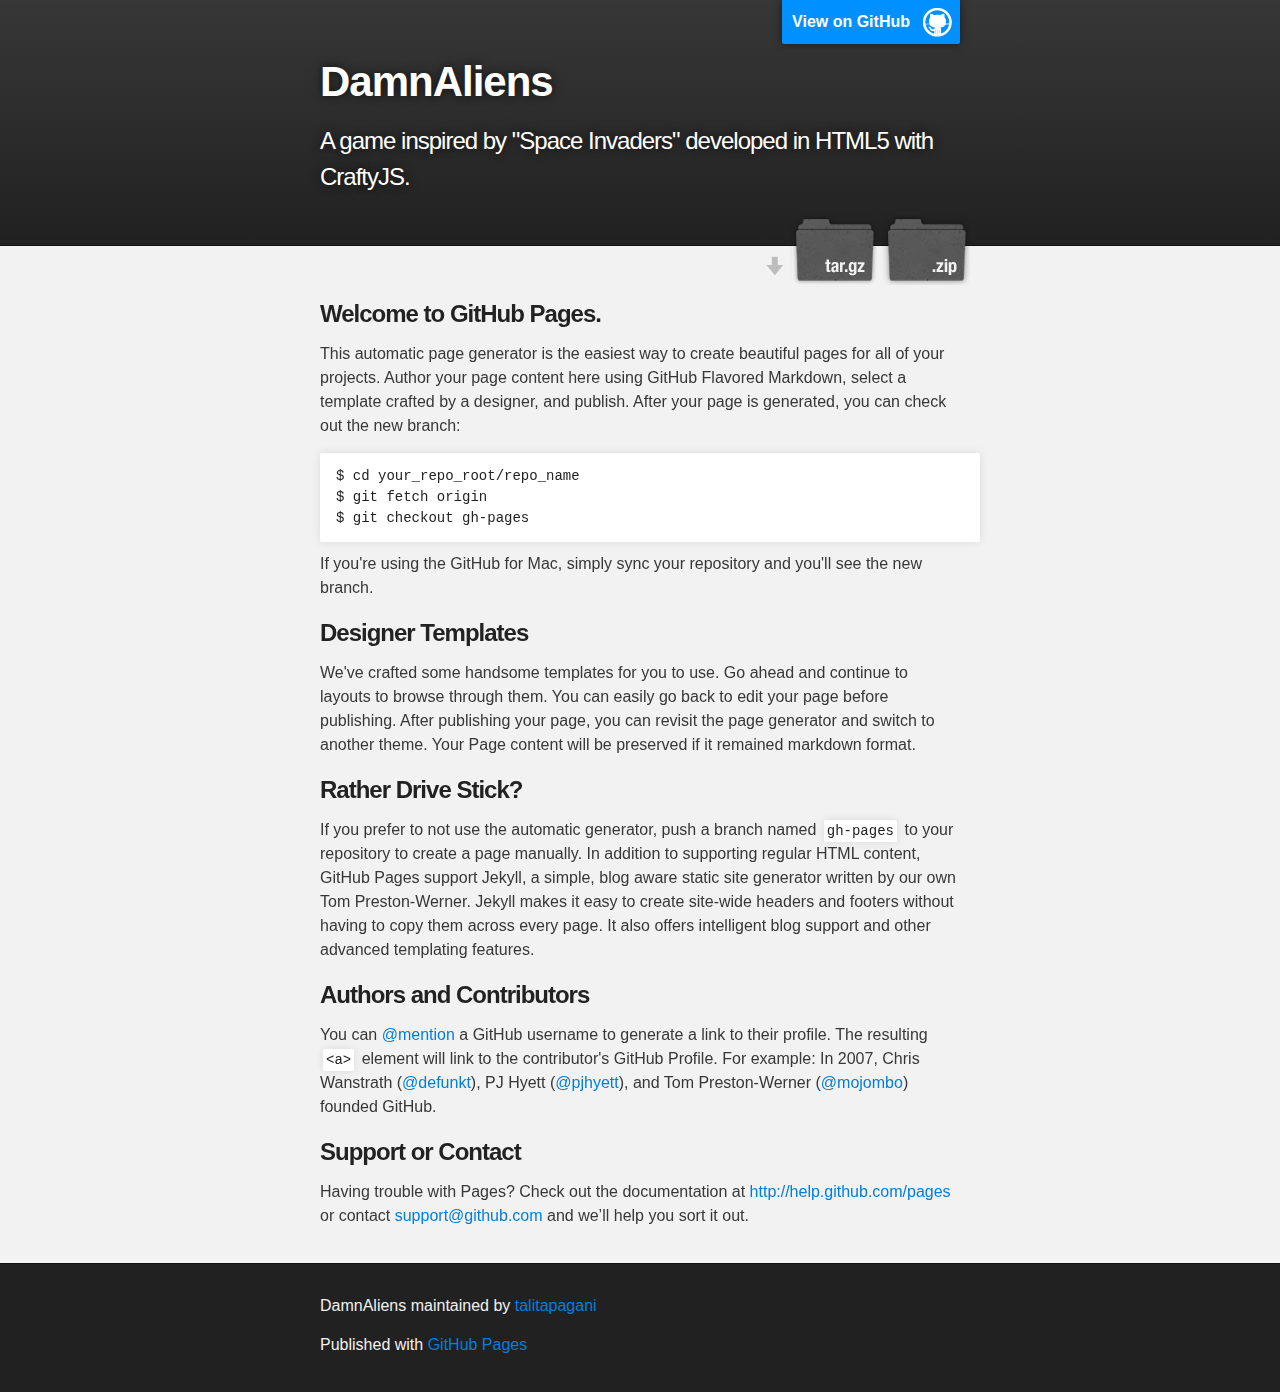
==== index.html @ 2551fc37 "Create gh-pages branch via GitHub" ====
<!DOCTYPE html>
<html>

  <head>
    <meta charset='utf-8' />
    <meta http-equiv="X-UA-Compatible" content="chrome=1" />
    <meta name="description" content="DamnAliens : A game inspired by &quot;Space Invaders&quot; developed in HTML5 with CraftyJS." />

    <link rel="stylesheet" type="text/css" media="screen" href="stylesheets/stylesheet.css">

    <title>DamnAliens</title>
  </head>

  <body>

    <!-- HEADER -->
    <div id="header_wrap" class="outer">
        <header class="inner">
          <a id="forkme_banner" href="https://github.com/talitapagani/DamnAliens">View on GitHub</a>

          <h1 id="project_title">DamnAliens</h1>
          <h2 id="project_tagline">A game inspired by &quot;Space Invaders&quot; developed in HTML5 with CraftyJS.</h2>

            <section id="downloads">
              <a class="zip_download_link" href="https://github.com/talitapagani/DamnAliens/zipball/master">Download this project as a .zip file</a>
              <a class="tar_download_link" href="https://github.com/talitapagani/DamnAliens/tarball/master">Download this project as a tar.gz file</a>
            </section>
        </header>
    </div>

    <!-- MAIN CONTENT -->
    <div id="main_content_wrap" class="outer">
      <section id="main_content" class="inner">
        <h3>Welcome to GitHub Pages.</h3>

<p>This automatic page generator is the easiest way to create beautiful pages for all of your projects. Author your page content here using GitHub Flavored Markdown, select a template crafted by a designer, and publish. After your page is generated, you can check out the new branch:</p>

<pre><code>$ cd your_repo_root/repo_name
$ git fetch origin
$ git checkout gh-pages
</code></pre>

<p>If you're using the GitHub for Mac, simply sync your repository and you'll see the new branch.</p>

<h3>Designer Templates</h3>

<p>We've crafted some handsome templates for you to use. Go ahead and continue to layouts to browse through them. You can easily go back to edit your page before publishing. After publishing your page, you can revisit the page generator and switch to another theme. Your Page content will be preserved if it remained markdown format.</p>

<h3>Rather Drive Stick?</h3>

<p>If you prefer to not use the automatic generator, push a branch named <code>gh-pages</code> to your repository to create a page manually. In addition to supporting regular HTML content, GitHub Pages support Jekyll, a simple, blog aware static site generator written by our own Tom Preston-Werner. Jekyll makes it easy to create site-wide headers and footers without having to copy them across every page. It also offers intelligent blog support and other advanced templating features.</p>

<h3>Authors and Contributors</h3>

<p>You can <a href="https://github.com/blog/821" class="user-mention">@mention</a> a GitHub username to generate a link to their profile. The resulting <code>&lt;a&gt;</code> element will link to the contributor's GitHub Profile. For example: In 2007, Chris Wanstrath (<a href="https://github.com/defunkt" class="user-mention">@defunkt</a>), PJ Hyett (<a href="https://github.com/pjhyett" class="user-mention">@pjhyett</a>), and Tom Preston-Werner (<a href="https://github.com/mojombo" class="user-mention">@mojombo</a>) founded GitHub.</p>

<h3>Support or Contact</h3>

<p>Having trouble with Pages? Check out the documentation at <a href="http://help.github.com/pages">http://help.github.com/pages</a> or contact <a href="mailto:support@github.com">support@github.com</a> and we’ll help you sort it out.</p>
      </section>
    </div>

    <!-- FOOTER  -->
    <div id="footer_wrap" class="outer">
      <footer class="inner">
        <p class="copyright">DamnAliens maintained by <a href="https://github.com/talitapagani">talitapagani</a></p>
        <p>Published with <a href="http://pages.github.com">GitHub Pages</a></p>
      </footer>
    </div>

    

  </body>
</html>
---- stylesheets/stylesheet.css ----
/*******************************************************************************
Slate Theme for Github Pages
by Jason Costello, @jsncostello
*******************************************************************************/

@import url(pygment_trac.css);

/*******************************************************************************
MeyerWeb Reset
*******************************************************************************/

html, body, div, span, applet, object, iframe,
h1, h2, h3, h4, h5, h6, p, blockquote, pre,
a, abbr, acronym, address, big, cite, code,
del, dfn, em, img, ins, kbd, q, s, samp,
small, strike, strong, sub, sup, tt, var,
b, u, i, center,
dl, dt, dd, ol, ul, li,
fieldset, form, label, legend,
table, caption, tbody, tfoot, thead, tr, th, td,
article, aside, canvas, details, embed,
figure, figcaption, footer, header, hgroup,
menu, nav, output, ruby, section, summary,
time, mark, audio, video {
  margin: 0;
  padding: 0;
  border: 0;
  font: inherit;
  vertical-align: baseline;
}

/* HTML5 display-role reset for older browsers */
article, aside, details, figcaption, figure,
footer, header, hgroup, menu, nav, section {
  display: block;
}

ol, ul {
  list-style: none;
}

blockquote, q {
}

table {
  border-collapse: collapse;
  border-spacing: 0;
}

a:focus {
  outline: none;
}

/*******************************************************************************
Theme Styles
*******************************************************************************/

body {
  box-sizing: border-box;
  color:#373737;
  background: #212121;
  font-size: 16px;
  font-family: 'Myriad Pro', Calibri, Helvetica, Arial, sans-serif;
  line-height: 1.5;
  -webkit-font-smoothing: antialiased;
}

h1, h2, h3, h4, h5, h6 {
  margin: 10px 0;
  font-weight: 700;
  color:#222222;
  font-family: 'Lucida Grande', 'Calibri', Helvetica, Arial, sans-serif;
  letter-spacing: -1px;
}

h1 {
  font-size: 36px;
  font-weight: 700;
}

h2 {
  padding-bottom: 10px;
  font-size: 32px;
  background: url('../images/bg_hr.png') repeat-x bottom;
}

h3 {
  font-size: 24px;
}

h4 {
  font-size: 21px;
}

h5 {
  font-size: 18px;
}

h6 {
  font-size: 16px;
}

p {
  margin: 10px 0 15px 0;
}

footer p {
  color: #f2f2f2;
}

a {
  text-decoration: none;
  color: #007edf;
  text-shadow: none;

  transition: color 0.5s ease;
  transition: text-shadow 0.5s ease;
  -webkit-transition: color 0.5s ease;
  -webkit-transition: text-shadow 0.5s ease;
  -moz-transition: color 0.5s ease;
  -moz-transition: text-shadow 0.5s ease;
  -o-transition: color 0.5s ease;
  -o-transition: text-shadow 0.5s ease;
  -ms-transition: color 0.5s ease;
  -ms-transition: text-shadow 0.5s ease;
}

#main_content a:hover {
  color: #0069ba;
  text-shadow: #0090ff 0px 0px 2px;
}

footer a:hover {
  color: #43adff;
  text-shadow: #0090ff 0px 0px 2px;
}

em {
  font-style: italic;
}

strong {
  font-weight: bold;
}

img {
  position: relative;
  margin: 0 auto;
  max-width: 739px;
  padding: 5px;
  margin: 10px 0 10px 0;
  border: 1px solid #ebebeb;

  box-shadow: 0 0 5px #ebebeb;
  -webkit-box-shadow: 0 0 5px #ebebeb;
  -moz-box-shadow: 0 0 5px #ebebeb;
  -o-box-shadow: 0 0 5px #ebebeb;
  -ms-box-shadow: 0 0 5px #ebebeb;
}

pre, code {
  width: 100%;
  color: #222;
  background-color: #fff;

  font-family: Monaco, "Bitstream Vera Sans Mono", "Lucida Console", Terminal, monospace;
  font-size: 14px;

  border-radius: 2px;
  -moz-border-radius: 2px;
  -webkit-border-radius: 2px;



}

pre {
  width: 100%;
  padding: 10px;
  box-shadow: 0 0 10px rgba(0,0,0,.1);
  overflow: auto;
}

code {
  padding: 3px;
  margin: 0 3px;
  box-shadow: 0 0 10px rgba(0,0,0,.1);
}

pre code {
  display: block;
  box-shadow: none;
}

blockquote {
  color: #666;
  margin-bottom: 20px;
  padding: 0 0 0 20px;
  border-left: 3px solid #bbb;
}

ul, ol, dl {
  margin-bottom: 15px
}

ul li {
  list-style: inside;
  padding-left: 20px;
}

ol li {
  list-style: decimal inside;
  padding-left: 20px;
}

dl dt {
  font-weight: bold;
}

dl dd {
  padding-left: 20px;
  font-style: italic;
}

dl p {
  padding-left: 20px;
  font-style: italic;
}

hr {
  height: 1px;
  margin-bottom: 5px;
  border: none;
  background: url('../images/bg_hr.png') repeat-x center;
}

table {
  border: 1px solid #373737;
  margin-bottom: 20px;
  text-align: left;
 }

th {
  font-family: 'Lucida Grande', 'Helvetica Neue', Helvetica, Arial, sans-serif;
  padding: 10px;
  background: #373737;
  color: #fff;
 }

td {
  padding: 10px;
  border: 1px solid #373737;
 }

form {
  background: #f2f2f2;
  padding: 20px;
}

img {
  width: 100%;
  max-width: 100%;
}

/*******************************************************************************
Full-Width Styles
*******************************************************************************/

.outer {
  width: 100%;
}

.inner {
  position: relative;
  max-width: 640px;
  padding: 20px 10px;
  margin: 0 auto;
}

#forkme_banner {
  display: block;
  position: absolute;
  top:0;
  right: 10px;
  z-index: 10;
  padding: 10px 50px 10px 10px;
  color: #fff;
  background: url('../images/blacktocat.png') #0090ff no-repeat 95% 50%;
  font-weight: 700;
  box-shadow: 0 0 10px rgba(0,0,0,.5);
  border-bottom-left-radius: 2px;
  border-bottom-right-radius: 2px;
}

#header_wrap {
  background: #212121;
  background: -moz-linear-gradient(top, #373737, #212121);
  background: -webkit-linear-gradient(top, #373737, #212121);
  background: -ms-linear-gradient(top, #373737, #212121);
  background: -o-linear-gradient(top, #373737, #212121);
  background: linear-gradient(top, #373737, #212121);
}

#header_wrap .inner {
  padding: 50px 10px 30px 10px;
}

#project_title {
  margin: 0;
  color: #fff;
  font-size: 42px;
  font-weight: 700;
  text-shadow: #111 0px 0px 10px;
}

#project_tagline {
  color: #fff;
  font-size: 24px;
  font-weight: 300;
  background: none;
  text-shadow: #111 0px 0px 10px;
}

#downloads {
  position: absolute;
  width: 210px;
  z-index: 10;
  bottom: -40px;
  right: 0;
  height: 70px;
  background: url('../images/icon_download.png') no-repeat 0% 90%;
}

.zip_download_link {
  display: block;
  float: right;
  width: 90px;
  height:70px;
  text-indent: -5000px;
  overflow: hidden;
  background: url(../images/sprite_download.png) no-repeat bottom left;
}

.tar_download_link {
  display: block;
  float: right;
  width: 90px;
  height:70px;
  text-indent: -5000px;
  overflow: hidden;
  background: url(../images/sprite_download.png) no-repeat bottom right;
  margin-left: 10px;
}

.zip_download_link:hover {
  background: url(../images/sprite_download.png) no-repeat top left;
}

.tar_download_link:hover {
  background: url(../images/sprite_download.png) no-repeat top right;
}

#main_content_wrap {
  background: #f2f2f2;
  border-top: 1px solid #111;
  border-bottom: 1px solid #111;
}

#main_content {
  padding-top: 40px;
}

#footer_wrap {
  background: #212121;
}



/*******************************************************************************
Small Device Styles
*******************************************************************************/

@media screen and (max-width: 480px) {
  body {
    font-size:14px;
  }

  #downloads {
    display: none;
  }

  .inner {
    min-width: 320px;
    max-width: 480px;
  }

  #project_title {
  font-size: 32px;
  }

  h1 {
    font-size: 28px;
  }

  h2 {
    font-size: 24px;
  }

  h3 {
    font-size: 21px;
  }

  h4 {
    font-size: 18px;
  }

  h5 {
    font-size: 14px;
  }

  h6 {
    font-size: 12px;
  }

  code, pre {
    min-width: 320px;
    max-width: 480px;
    font-size: 11px;
  }

}
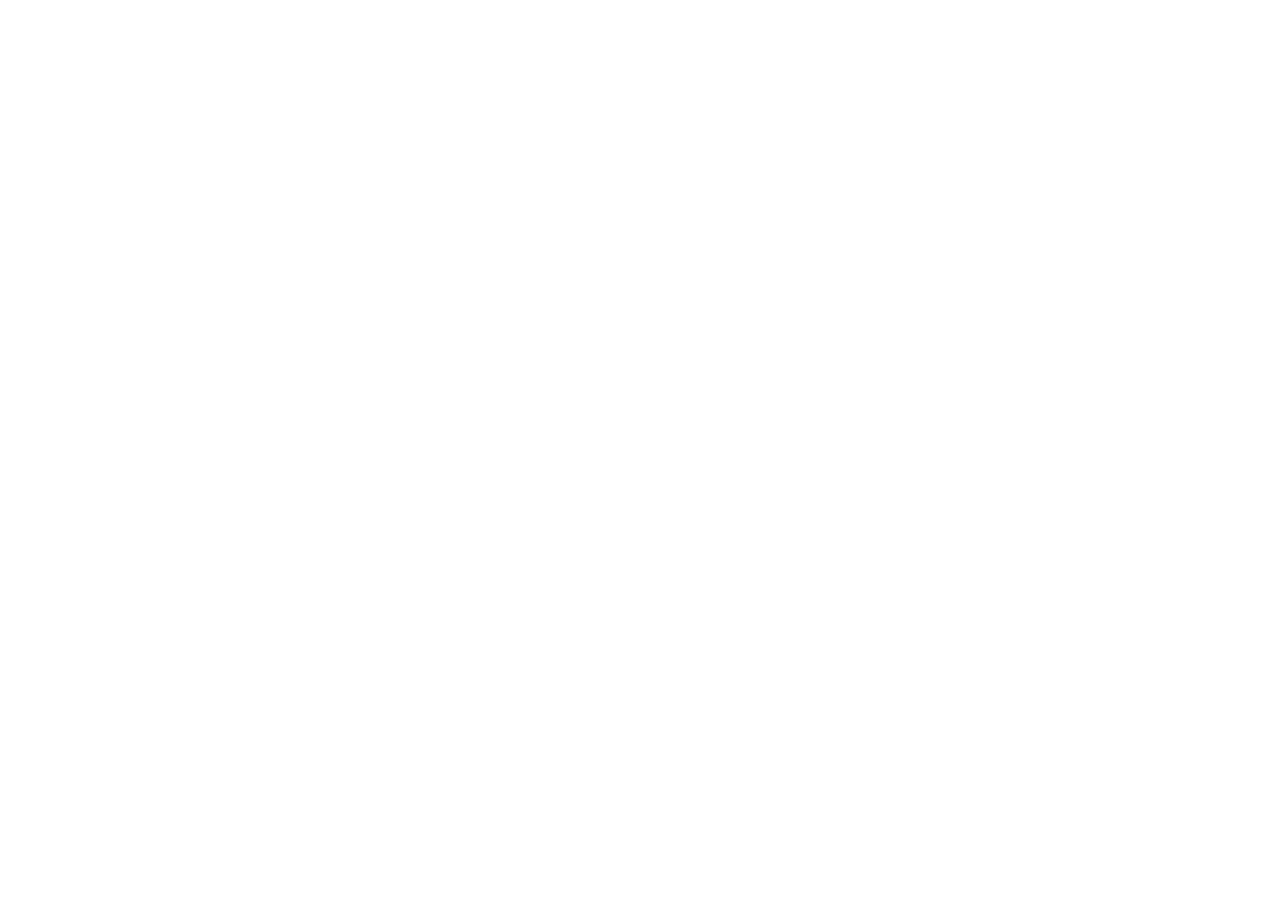
==== commit ece664a2: "Updated CraftyJS version to 0.4.9 and added polyfills for IndexedDB" ====
--- a/index.html
+++ b/index.html
@@ -1,74 +1,47 @@
-<!DOCTYPE html>
-<html>
+<!doctype html>
+<!-- paulirish.com/2008/conditional-stylesheets-vs-css-hacks-answer-neither/ -->
+<!--[if lt IE 7]> <html class="no-js lt-ie9 lt-ie8 lt-ie7" lang="en"> <![endif]-->
+<!--[if IE 7]>    <html class="no-js lt-ie9 lt-ie8" lang="en"> <![endif]-->
+<!--[if IE 8]>    <html class="no-js lt-ie9" lang="en"> <![endif]-->
+<!-- Consider adding a manifest.appcache: h5bp.com/d/Offline -->
+<!--[if gt IE 8]><!--> <html class="no-js" lang="en"> <!--<![endif]-->
+<head>
+  <meta charset="utf-8">
+  <meta http-equiv="X-UA-Compatible" content="IE=edge,chrome=1">
+  <title></title>
+  <meta name="description" content="">
+  <meta name="viewport" content="width=device-width">
+  <link rel="stylesheet" type="text/css" href="web/css/game.css">
+  <link rel="stylesheet" type="text/css" href="web/css/bootstrap.css">
+  <script src="src/libs/modernizr-2.5.3.min.js"></script>
+</head>
+<body>
+  <!--[if lt IE 8]><p class=chromeframe>Your browser is <em>ancient!</em> <a href="http://browsehappy.com/">Upgrade to a different browser</a> or <a href="http://www.google.com/chromeframe/?redirect=true">install Google Chrome Frame</a> to experience this site.</p><![endif]-->
 
-  <head>
-    <meta charset='utf-8' />
-    <meta http-equiv="X-UA-Compatible" content="chrome=1" />
-    <meta name="description" content="DamnAliens : A game inspired by &quot;Space Invaders&quot; developed in HTML5 with CraftyJS." />
+  <!-- Add your site or application content here -->
+  
+  <div id="debug"></div>
 
-    <link rel="stylesheet" type="text/css" media="screen" href="stylesheets/stylesheet.css">
+  <script src="src/libs/jquery-1.7.2.min.js"></script>
+  <script src="src/libs/crafty-0.4.9.js"></script>
 
-    <title>DamnAliens</title>
-  </head>
+  <!-- scripts concatenated and minified via build script -->
+  <script src="src/libs/underscore-1.3.4.min.js"></script>
+  <script src="src/libs/backbone-0.9.2.min.js"></script>
+  <script src="src/libs/require-jquery.js"></script>
+  <script src="src/game.js"></script>
 
-  <body>
+  
+  <script type="text/javascript">
+  gameContainer = {
+      env : 'dev', // ambiente
+      gameVersion : '0.0.1', // versão (usado para controle de cache)
+      scene : 'start' // cena inicial após a tela de loading
+  },
+  sc    = [], // container para elementos de cena
+  infc  = []  // container para elementos de interface
 
-    <!-- HEADER -->
-    <div id="header_wrap" class="outer">
-        <header class="inner">
-          <a id="forkme_banner" href="https://github.com/talitapagani/DamnAliens">View on GitHub</a>
-
-          <h1 id="project_title">DamnAliens</h1>
-          <h2 id="project_tagline">A game inspired by &quot;Space Invaders&quot; developed in HTML5 with CraftyJS.</h2>
-
-            <section id="downloads">
-              <a class="zip_download_link" href="https://github.com/talitapagani/DamnAliens/zipball/master">Download this project as a .zip file</a>
-              <a class="tar_download_link" href="https://github.com/talitapagani/DamnAliens/tarball/master">Download this project as a tar.gz file</a>
-            </section>
-        </header>
-    </div>
-
-    <!-- MAIN CONTENT -->
-    <div id="main_content_wrap" class="outer">
-      <section id="main_content" class="inner">
-        <h3>Welcome to GitHub Pages.</h3>
-
-<p>This automatic page generator is the easiest way to create beautiful pages for all of your projects. Author your page content here using GitHub Flavored Markdown, select a template crafted by a designer, and publish. After your page is generated, you can check out the new branch:</p>
-
-<pre><code>$ cd your_repo_root/repo_name
-$ git fetch origin
-$ git checkout gh-pages
-</code></pre>
-
-<p>If you're using the GitHub for Mac, simply sync your repository and you'll see the new branch.</p>
-
-<h3>Designer Templates</h3>
-
-<p>We've crafted some handsome templates for you to use. Go ahead and continue to layouts to browse through them. You can easily go back to edit your page before publishing. After publishing your page, you can revisit the page generator and switch to another theme. Your Page content will be preserved if it remained markdown format.</p>
-
-<h3>Rather Drive Stick?</h3>
-
-<p>If you prefer to not use the automatic generator, push a branch named <code>gh-pages</code> to your repository to create a page manually. In addition to supporting regular HTML content, GitHub Pages support Jekyll, a simple, blog aware static site generator written by our own Tom Preston-Werner. Jekyll makes it easy to create site-wide headers and footers without having to copy them across every page. It also offers intelligent blog support and other advanced templating features.</p>
-
-<h3>Authors and Contributors</h3>
-
-<p>You can <a href="https://github.com/blog/821" class="user-mention">@mention</a> a GitHub username to generate a link to their profile. The resulting <code>&lt;a&gt;</code> element will link to the contributor's GitHub Profile. For example: In 2007, Chris Wanstrath (<a href="https://github.com/defunkt" class="user-mention">@defunkt</a>), PJ Hyett (<a href="https://github.com/pjhyett" class="user-mention">@pjhyett</a>), and Tom Preston-Werner (<a href="https://github.com/mojombo" class="user-mention">@mojombo</a>) founded GitHub.</p>
-
-<h3>Support or Contact</h3>
-
-<p>Having trouble with Pages? Check out the documentation at <a href="http://help.github.com/pages">http://help.github.com/pages</a> or contact <a href="mailto:support@github.com">support@github.com</a> and we’ll help you sort it out.</p>
-      </section>
-    </div>
-
-    <!-- FOOTER  -->
-    <div id="footer_wrap" class="outer">
-      <footer class="inner">
-        <p class="copyright">DamnAliens maintained by <a href="https://github.com/talitapagani">talitapagani</a></p>
-        <p>Published with <a href="http://pages.github.com">GitHub Pages</a></p>
-      </footer>
-    </div>
-
-    
-
-  </body>
-</html>
+  </script>
+  <!-- end scripts -->
+</body>
+</html>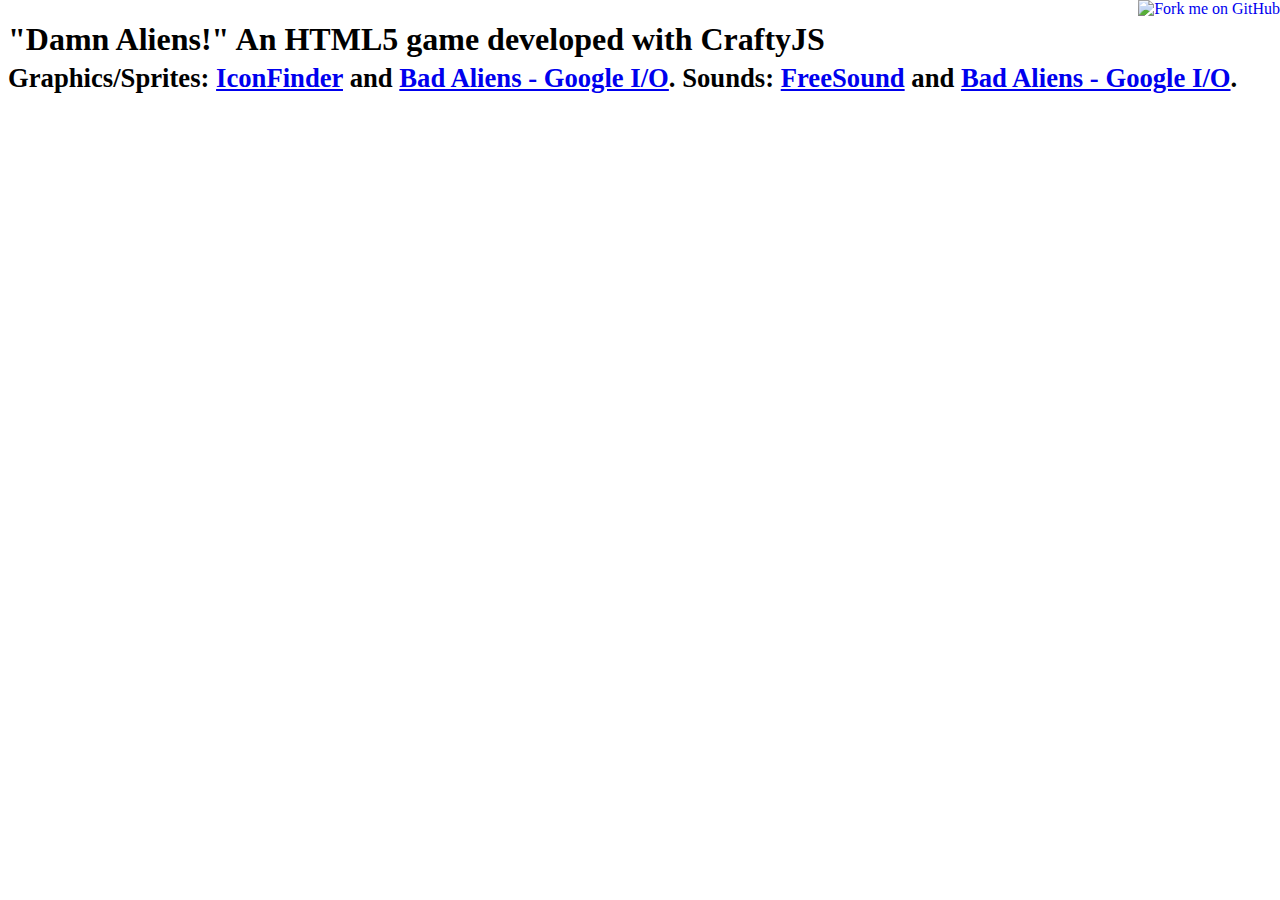
==== commit 54d52548: "Updated CraftyJS version to 0.4.9 and added polyfills for IndexedDB" ====
--- a/index.html
+++ b/index.html
@@ -20,8 +20,14 @@
 
   <!-- Add your site or application content here -->
   
-  <div id="debug"></div>
-
+	<div class="page-header">
+		<h1>
+			"Damn Aliens!" An HTML5 game developed with CraftyJS <br />
+			<small>Graphics/Sprites: <a href="http://www.iconfinder.net">IconFinder</a> and <a href="http://io-2011-html5-games-hr.appspot.com/">Bad Aliens - Google I/O</a>. Sounds: <a href="http://www.freesound.org/">FreeSound</a> and <a href="http://io-2011-html5-games-hr.appspot.com/">Bad Aliens - Google I/O</a>.</small></h1>
+	</div>
+	
+	<a href="https://github.com/talitapagani"><img style="position: absolute; top: 0; right: 0; border: 0;" src="https://s3.amazonaws.com/github/ribbons/forkme_right_orange_ff7600.png" alt="Fork me on GitHub"></a>
+ 
   <script src="src/libs/jquery-1.7.2.min.js"></script>
   <script src="src/libs/crafty-0.4.9.js"></script>
 
